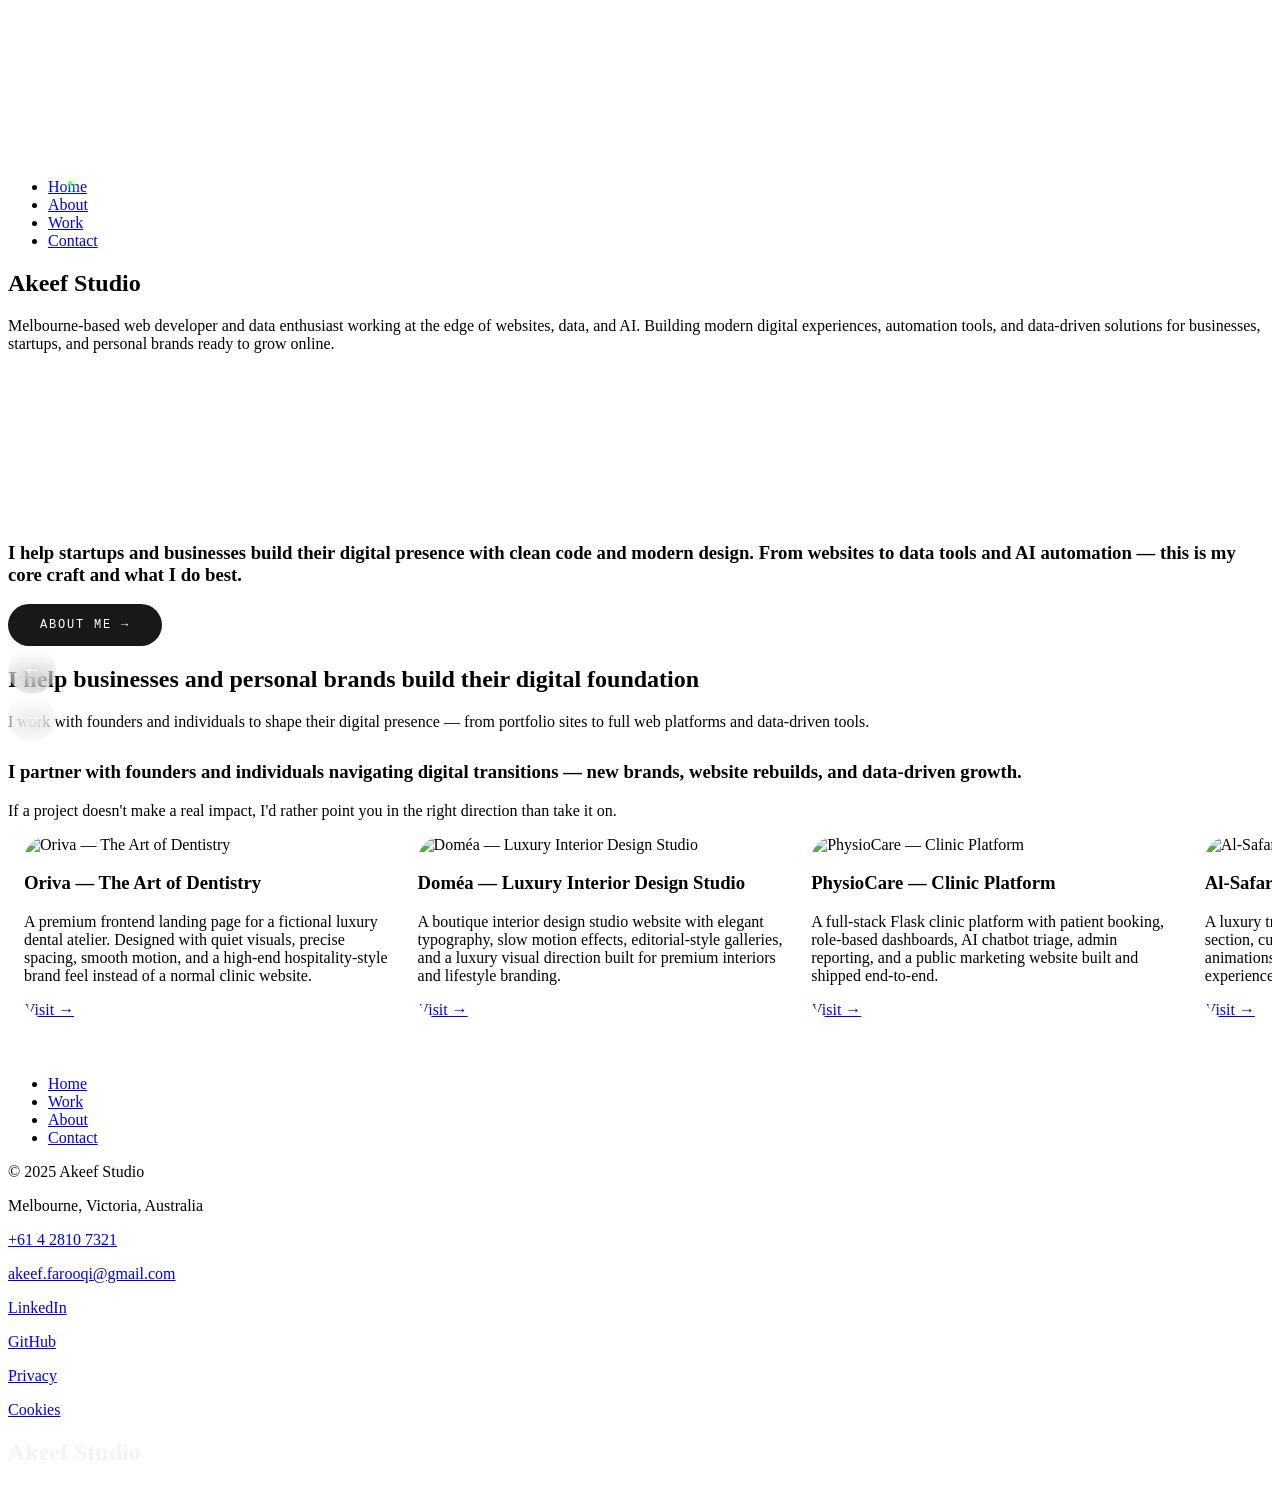
==== index.html @ 4c1328ab "Initial commit — Akeef Studio portfolio website Complete static portfolio site with Home, About, Wor" ====
<!DOCTYPE html>
<html lang="en-US">
<head>
    <meta charset="UTF-8">
    <meta name="viewport" content="width=device-width, initial-scale=1.0">
    <title>Digital Portfolio | Akeef Studio</title>
    <meta name="description" content="Personal portfolio of Mohammed Akeef Farooqi — focused on web development, data analysis, Python, AI, and automation solutions." />
    <link rel="canonical" href="" />
    <meta property="og:locale" content="en_US" />
    <meta property="og:type" content="website" />
    <meta property="og:title" content="Digital Portfolio | Akeef Studio" />
    <meta property="og:description" content="Personal portfolio of Mohammed Akeef Farooqi — focused on web development, data analysis, Python, AI, and automation solutions." />
    <meta property="og:site_name" content="Akeef Studio" />
    <meta name="twitter:card" content="summary_large_image" />
    <link rel="preload" href="https://client.studio/wp-content/themes/client/webfonts/SuisseIntl-Medium.woff2" as="font" type="font/woff2" crossorigin>
    <link href="https://client.studio/wp-content/themes/client/webfonts/font.css" rel="stylesheet">
    <link rel="stylesheet" href="https://client.studio/wp-content/themes/client/css/app.css?ver=20260419181710" type="text/css" media="all" />
    <link rel="stylesheet" href="css/app.css">
</head>
<body class="antialiased min-h-screen bg-white text-zinc-900">
    <div class="page-transition"></div>
    <div class="layout">

        <!-- Grid Background -->
        <div class="grid-bg fixed inset-0 -z-10 w-screen h-[640px] overflow-hidden">
            <svg class="absolute inset-0 -z-10 h-full w-full stroke-zinc-200 [mask-image:radial-gradient(100%_100%_at_top_left,white,transparent)]" aria-hidden="true">
                <defs>
                    <pattern id="grid-pattern" width="200" height="200" x="50%" y="-1" patternUnits="userSpaceOnUse">
                        <path d="M.5 200V.5H200" fill="none" />
                    </pattern>
                </defs>
                <rect width="100%" height="100%" stroke-width="0" fill="url(#grid-pattern)" />
            </svg>
        </div>

        <!-- Fixed Navigation -->
        <div class="fixed-menu z-[999]">
            <nav class="fixed top-10 w-[320px] lg:w-[360px] 2xl:w-[400px] flex items-center justify-center inset-x-0 mx-auto bg-black/70 lg:bg-black/50 backdrop-blur-xl rounded-full lg:px-6 shadow-inner z-50">
                <ul class="tab-menu inline-flex font-mono tracking-widest uppercase z-50 relative">
                    <li class="menu-item current-menu-item text-xs 2xl:text-sm"><a href="index.html">Home</a></li>
                    <li class="menu-item text-xs 2xl:text-sm"><a href="about.html">About</a></li>
                    <li class="menu-item text-xs 2xl:text-sm"><a href="work.html">Work</a></li>
                    <li class="menu-item text-xs 2xl:text-sm"><a href="contact.html">Contact</a></li>
                </ul>
            </nav>
        </div>

        <!-- Hero Section -->
        <div class="hero frontpage mt-20 text-anim">
            <div class="relative max-w-[1480px] px-4 md:px-6 mx-auto flex items-center h-full pt-28 pb-32 lg:py-24 xl:pt-36 xl:pb-40">
                <article class="lead text-center mx-auto">
                    <h1>Akeef Studio</h1>
                    <p class="text-zinc-600 max-w-3xl mx-auto mt-6 leading-relaxed">Melbourne-based web developer and data enthusiast working at the edge of websites, data, and AI. Building modern digital experiences, automation tools, and data-driven solutions for businesses, startups, and personal brands ready to grow online.</p>
                </article>
            </div>
        </div>

        <!-- Video Module -->
        <div class="module-video mt-8 lg:mt-16">
            <div class="thumb-container pb-8 px-4 md:px-6">
                <div class="relative md:rounded-2xl overflow-hidden bg-zinc-100 max-w-[1480px] mx-auto">
                    <video class="w-full h-full object-cover aspect-square lg:aspect-video" preload="none" loading="lazy" loop autoplay playsinline muted>
                        <source src="video/hero.mp4" type="video/mp4">
                        <div class="w-full aspect-video bg-gradient-to-br from-zinc-800 to-zinc-900 flex items-center justify-center">
                            <p class="text-zinc-400 text-lg">Place your hero video at video/hero.mp4</p>
                        </div>
                    </video>
                </div>
            </div>
        </div>

        <!-- Intro Text -->
        <div class="module-text relative text-anim">
            <div class="max-w-[1480px] px-4 md:px-6 mx-auto py-16 lg:py-20">
                <article class="max-w-4xl 2xl:max-w-5xl">
                    <h3 class="text-2xl md:text-3xl lg:text-4xl font-medium leading-snug">I help startups and businesses build their digital presence with clean code and modern design. From websites to data tools and AI automation — this is my core craft and what I do best.</h3>
                </article>
                <div class="w-full mt-8">
                    <a class="btn-primary inline-block" href="about.html">About me &rarr;</a>
                </div>
            </div>
        </div>

        <!-- Work Carousel -->
        <div id="work" class="module-home-carousel relative mx-3">
            <div class="home-carousel-container relative lg:mt-12">

                <!-- Slides Navigation -->
                <div class="frame relative h-[660px] lg:h-[780px] xl:h-[880px] 2xl:h-[1080px]">
                    <nav class="slides-nav absolute bottom-5 lg:bottom-10 right-5 lg:right-10 gap-x-3 xl:gap-x-5 inline-flex z-50">
                        <button class="slides-nav__item slides-nav__item--prev" aria-label="Previous slide">&larr;</button>
                        <button class="slides-nav__item slides-nav__item--next" aria-label="Next slide">&rarr;</button>
                    </nav>
                </div>

                <!-- Slides -->
                <div class="slides h-[660px] lg:h-[780px] xl:h-[880px] 2xl:h-[1080px] relative lg:rounded-2xl overflow-hidden">

                    <!-- Slide 1 -->
                    <div class="slide bg-gray-300 lg:rounded-2xl overflow-hidden relative">
                        <div class="text-white absolute bottom-8 md:bottom-12 left-5 md:left-10 z-20">
                            <article class="max-w-2xl lg:max-w-4xl pr-6">
                                <h2 class="text-3xl md:text-4xl lg:text-5xl font-medium">I help businesses and personal brands build their digital foundation</h2>
                                <p class="mt-4 text-base md:text-lg text-white/80">I work with founders and individuals to shape their digital presence — from portfolio sites to full web platforms and data-driven tools.</p>
                                <div class="h-[50px]"></div>
                            </article>
                        </div>
                        <div class="absolute z-10 inset-0 w-full h-full bg-gradient-to-b from-transparent via-black/30 to-black/60"></div>
                        <div class="slide__img absolute inset-0 lg:rounded-2xl z-5" style="background-image:url('https://images.unsplash.com/photo-1460925895917-afdab827c52f?w=1920&q=80'); background-size:cover; background-position:center;"></div>
                    </div>

                    <!-- Slide 2 -->
                    <div class="slide bg-gray-300 lg:rounded-2xl overflow-hidden relative">
                        <div class="text-white absolute bottom-8 md:bottom-12 left-5 md:left-10 z-20">
                            <article class="max-w-2xl lg:max-w-4xl pr-6">
                                <h2 class="text-3xl md:text-4xl lg:text-5xl font-medium">I create modern, responsive websites built to perform and last</h2>
                                <p class="mt-4 text-base md:text-lg text-white/80">Clean code, fast performance, mobile-first design. Every site is engineered for usability and built to grow with you.</p>
                                <div class="h-[50px]"></div>
                            </article>
                        </div>
                        <div class="absolute z-10 inset-0 w-full h-full bg-gradient-to-b from-transparent via-black/30 to-black/60"></div>
                        <div class="slide__img absolute inset-0 lg:rounded-2xl z-5" style="background-image:url('https://images.unsplash.com/photo-1547658719-da2b51169166?w=1920&q=80'); background-size:cover; background-position:center;"></div>
                    </div>

                    <!-- Slide 3 -->
                    <div class="slide bg-gray-300 lg:rounded-2xl overflow-hidden relative">
                        <div class="text-white absolute bottom-8 md:bottom-12 left-5 md:left-10 z-20">
                            <article class="max-w-2xl lg:max-w-4xl pr-6">
                                <h2 class="text-3xl md:text-4xl lg:text-5xl font-medium">Data, AI, and automation tools that solve real problems</h2>
                                <p class="mt-4 text-base md:text-lg text-white/80">From dashboards to AI-powered apps — I build practical tools that turn data into insights and save you time through automation.</p>
                                <div class="h-[50px]"></div>
                            </article>
                        </div>
                        <div class="absolute z-10 inset-0 w-full h-full bg-gradient-to-b from-transparent via-black/30 to-black/60"></div>
                        <div class="slide__img absolute inset-0 lg:rounded-2xl z-5" style="background-image:url('https://images.unsplash.com/photo-1551288049-bebda4e38f71?w=1920&q=80'); background-size:cover; background-position:center;"></div>
                    </div>

                    <!-- Slide 4 -->
                    <div class="slide bg-gray-300 lg:rounded-2xl overflow-hidden relative">
                        <div class="text-white absolute bottom-8 md:bottom-12 left-5 md:left-10 z-20">
                            <article class="max-w-2xl lg:max-w-4xl pr-6">
                                <h2 class="text-3xl md:text-4xl lg:text-5xl font-medium">Ongoing support to keep your digital presence evolving</h2>
                                <p class="mt-4 text-base md:text-lg text-white/80">Launch is just the beginning. I provide ongoing maintenance, updates, and optimisation so your website and tools keep performing at their best.</p>
                                <div class="h-[50px]"></div>
                            </article>
                        </div>
                        <div class="absolute z-10 inset-0 w-full h-full bg-gradient-to-b from-transparent via-black/30 to-black/60"></div>
                        <div class="slide__img absolute inset-0 lg:rounded-2xl z-5" style="background-image:url('https://images.unsplash.com/photo-1504384308090-c894fdcc538d?w=1920&q=80'); background-size:cover; background-position:center;"></div>
                    </div>
                </div>
            </div>
        </div>

        <!-- Text Module -->
        <div class="module-text relative text-anim">
            <div class="max-w-[1480px] px-4 md:px-6 mx-auto py-16 lg:py-20">
                <article class="max-w-4xl 2xl:max-w-5xl">
                    <h3 class="text-2xl md:text-3xl lg:text-4xl font-medium leading-snug">I partner with founders and individuals navigating digital transitions — new brands, website rebuilds, and data-driven growth.</h3>
                    <p class="text-zinc-500 mt-4 text-lg">If a project doesn't make a real impact, I'd rather point you in the right direction than take it on.</p>
                </article>
            </div>
        </div>

        <!-- Projects Flickity Carousel -->
        <div class="module-projects my-6">
            <div class="full overflow-hidden">
                <div class="relative">
                    <div class="projects-carousel flex gap-4 lg:gap-6 overflow-x-auto snap-x snap-mandatory px-4 pb-10 scrollbar-hide">

                        <!-- Project 1: Oriva -->
                        <div class="project-card flex-none w-[85%] sm:w-[60%] xl:w-[30%] h-[480px] lg:h-[560px] 2xl:max-w-[35rem] bg-neutral-100 rounded-3xl overflow-hidden relative group hover:shadow-lg transition-shadow duration-500 snap-center">
                            <img src="https://images.unsplash.com/photo-1629909613654-28e377c37b09?w=800&q=80" alt="Oriva — The Art of Dentistry" class="w-full h-full object-cover absolute inset-0" />
                            <div class="absolute inset-0 w-full h-full bg-gradient-to-b from-black/30 to-black opacity-60 md:group-hover:opacity-80 transition-opacity duration-1000"></div>
                            <div class="absolute bottom-2 left-0 w-full p-5 text-white z-20">
                                <article>
                                    <h3 class="text-xl lg:text-2xl font-medium">Oriva — The Art of Dentistry</h3>
                                    <p class="text-sm lg:text-base mt-2 leading-tight md:leading-snug text-white/80">A premium frontend landing page for a fictional luxury dental atelier. Designed with quiet visuals, precise spacing, smooth motion, and a high-end hospitality-style brand feel instead of a normal clinic website.</p>
                                    <a class="btn-card mt-4 inline-block border border-white/30 text-white text-[11px] font-mono uppercase tracking-wider px-4 py-1.5 rounded-full hover:bg-white/10 transition-colors" href="#">Visit &rarr;</a>
                                </article>
                            </div>
                        </div>

                        <!-- Project 2: Domea -->
                        <div class="project-card flex-none w-[85%] sm:w-[60%] xl:w-[30%] h-[480px] lg:h-[560px] 2xl:max-w-[35rem] bg-neutral-100 rounded-3xl overflow-hidden relative group hover:shadow-lg transition-shadow duration-500 snap-center">
                            <img src="https://images.unsplash.com/photo-1618221195710-dd6b41faaea6?w=800&q=80" alt="Doméa — Luxury Interior Design Studio" class="w-full h-full object-cover absolute inset-0" />
                            <div class="absolute inset-0 w-full h-full bg-gradient-to-b from-black/30 to-black opacity-60 md:group-hover:opacity-80 transition-opacity duration-1000"></div>
                            <div class="absolute bottom-2 left-0 w-full p-5 text-white z-20">
                                <article>
                                    <h3 class="text-xl lg:text-2xl font-medium">Dom&eacute;a — Luxury Interior Design Studio</h3>
                                    <p class="text-sm lg:text-base mt-2 leading-tight md:leading-snug text-white/80">A boutique interior design studio website with elegant typography, slow motion effects, editorial-style galleries, and a luxury visual direction built for premium interiors and lifestyle branding.</p>
                                    <a class="btn-card mt-4 inline-block border border-white/30 text-white text-[11px] font-mono uppercase tracking-wider px-4 py-1.5 rounded-full hover:bg-white/10 transition-colors" href="#">Visit &rarr;</a>
                                </article>
                            </div>
                        </div>

                        <!-- Project 3: PhysioCare -->
                        <div class="project-card flex-none w-[85%] sm:w-[60%] xl:w-[30%] h-[480px] lg:h-[560px] 2xl:max-w-[35rem] bg-neutral-100 rounded-3xl overflow-hidden relative group hover:shadow-lg transition-shadow duration-500 snap-center">
                            <img src="https://images.unsplash.com/photo-1576091160399-112ba8d25d1d?w=800&q=80" alt="PhysioCare — Clinic Platform" class="w-full h-full object-cover absolute inset-0" />
                            <div class="absolute inset-0 w-full h-full bg-gradient-to-b from-black/30 to-black opacity-60 md:group-hover:opacity-80 transition-opacity duration-1000"></div>
                            <div class="absolute bottom-2 left-0 w-full p-5 text-white z-20">
                                <article>
                                    <h3 class="text-xl lg:text-2xl font-medium">PhysioCare — Clinic Platform</h3>
                                    <p class="text-sm lg:text-base mt-2 leading-tight md:leading-snug text-white/80">A full-stack Flask clinic platform with patient booking, role-based dashboards, AI chatbot triage, admin reporting, and a public marketing website built and shipped end-to-end.</p>
                                    <a class="btn-card mt-4 inline-block border border-white/30 text-white text-[11px] font-mono uppercase tracking-wider px-4 py-1.5 rounded-full hover:bg-white/10 transition-colors" href="#">Visit &rarr;</a>
                                </article>
                            </div>
                        </div>

                        <!-- Project 4: Al-Safar Travels -->
                        <div class="project-card flex-none w-[85%] sm:w-[60%] xl:w-[30%] h-[480px] lg:h-[560px] 2xl:max-w-[35rem] bg-neutral-100 rounded-3xl overflow-hidden relative group hover:shadow-lg transition-shadow duration-500 snap-center">
                            <img src="https://images.unsplash.com/photo-1469854523086-cc02fe5d8800?w=800&q=80" alt="Al-Safar Travels" class="w-full h-full object-cover absolute inset-0" />
                            <div class="absolute inset-0 w-full h-full bg-gradient-to-b from-black/30 to-black opacity-60 md:group-hover:opacity-80 transition-opacity duration-1000"></div>
                            <div class="absolute bottom-2 left-0 w-full p-5 text-white z-20">
                                <article>
                                    <h3 class="text-xl lg:text-2xl font-medium">Al-Safar Travels</h3>
                                    <p class="text-sm lg:text-base mt-2 leading-tight md:leading-snug text-white/80">A luxury travel landing page with a cinematic hero section, curated itinerary sections, smooth GSAP animations, and a calm booking flow for premium travel experiences.</p>
                                    <a class="btn-card mt-4 inline-block border border-white/30 text-white text-[11px] font-mono uppercase tracking-wider px-4 py-1.5 rounded-full hover:bg-white/10 transition-colors" href="#">Visit &rarr;</a>
                                </article>
                            </div>
                        </div>

                        <!-- Project 5: MSquare Affinity -->
                        <div class="project-card flex-none w-[85%] sm:w-[60%] xl:w-[30%] h-[480px] lg:h-[560px] 2xl:max-w-[35rem] bg-neutral-100 rounded-3xl overflow-hidden relative group hover:shadow-lg transition-shadow duration-500 snap-center">
                            <img src="https://images.unsplash.com/photo-1551288049-bebda4e38f71?w=800&q=80" alt="MSquare Affinity — Data & AI Company Website" class="w-full h-full object-cover absolute inset-0" />
                            <div class="absolute inset-0 w-full h-full bg-gradient-to-b from-black/30 to-black opacity-60 md:group-hover:opacity-80 transition-opacity duration-1000"></div>
                            <div class="absolute bottom-2 left-0 w-full p-5 text-white z-20">
                                <article>
                                    <h3 class="text-xl lg:text-2xl font-medium">MSquare Affinity — Data &amp; AI</h3>
                                    <p class="text-sm lg:text-base mt-2 leading-tight md:leading-snug text-white/80">A professional startup company website for MSquare Affinity, built to present data, AI, automation, and digital solutions with a modern business-focused design.</p>
                                    <a class="btn-card mt-4 inline-block border border-white/30 text-white text-[11px] font-mono uppercase tracking-wider px-4 py-1.5 rounded-full hover:bg-white/10 transition-colors" href="https://msqaureaffinity.com.au" target="_blank">Visit Website &rarr;</a>
                                </article>
                            </div>
                        </div>

                        <!-- Project 6: BNB Arbitrage Tracker -->
                        <div class="project-card flex-none w-[85%] sm:w-[60%] xl:w-[30%] h-[480px] lg:h-[560px] 2xl:max-w-[35rem] bg-neutral-100 rounded-3xl overflow-hidden relative group hover:shadow-lg transition-shadow duration-500 snap-center">
                            <img src="https://images.unsplash.com/photo-1639762681485-074b7f938ba0?w=800&q=80" alt="BNB Arbitrage Tracker" class="w-full h-full object-cover absolute inset-0" />
                            <div class="absolute inset-0 w-full h-full bg-gradient-to-b from-black/30 to-black opacity-60 md:group-hover:opacity-80 transition-opacity duration-1000"></div>
                            <div class="absolute bottom-2 left-0 w-full p-5 text-white z-20">
                                <article>
                                    <h3 class="text-xl lg:text-2xl font-medium">BNB Arbitrage Tracker</h3>
                                    <p class="text-sm lg:text-base mt-2 leading-tight md:leading-snug text-white/80">A live crypto price tracking web app built with Python and Flask to compare BNB prices, calculate fees, and identify possible arbitrage opportunities.</p>
                                    <a class="btn-card mt-4 inline-block border border-white/30 text-white text-[11px] font-mono uppercase tracking-wider px-4 py-1.5 rounded-full hover:bg-white/10 transition-colors" href="#">Visit &rarr;</a>
                                </article>
                            </div>
                        </div>

                        <!-- Project 7: Expense Tracker -->
                        <div class="project-card flex-none w-[85%] sm:w-[60%] xl:w-[30%] h-[480px] lg:h-[560px] 2xl:max-w-[35rem] bg-neutral-100 rounded-3xl overflow-hidden relative group hover:shadow-lg transition-shadow duration-500 snap-center">
                            <img src="https://images.unsplash.com/photo-1554224155-6726b3ff858f?w=800&q=80" alt="Expense Tracker Web App" class="w-full h-full object-cover absolute inset-0" />
                            <div class="absolute inset-0 w-full h-full bg-gradient-to-b from-black/30 to-black opacity-60 md:group-hover:opacity-80 transition-opacity duration-1000"></div>
                            <div class="absolute bottom-2 left-0 w-full p-5 text-white z-20">
                                <article>
                                    <h3 class="text-xl lg:text-2xl font-medium">Expense Tracker Web App</h3>
                                    <p class="text-sm lg:text-base mt-2 leading-tight md:leading-snug text-white/80">A full-stack expense management app with user login, country-based currency selection, monthly and yearly totals, and PDF statement generation.</p>
                                    <a class="btn-card mt-4 inline-block border border-white/30 text-white text-[11px] font-mono uppercase tracking-wider px-4 py-1.5 rounded-full hover:bg-white/10 transition-colors" href="#">Visit &rarr;</a>
                                </article>
                            </div>
                        </div>

                        <!-- Project 8: Stock Portfolio Tracker -->
                        <div class="project-card flex-none w-[85%] sm:w-[60%] xl:w-[30%] h-[480px] lg:h-[560px] 2xl:max-w-[35rem] bg-neutral-100 rounded-3xl overflow-hidden relative group hover:shadow-lg transition-shadow duration-500 snap-center">
                            <img src="https://images.unsplash.com/photo-1611974789855-9c2a0a7236a3?w=800&q=80" alt="Stock Portfolio Tracker" class="w-full h-full object-cover absolute inset-0" />
                            <div class="absolute inset-0 w-full h-full bg-gradient-to-b from-black/30 to-black opacity-60 md:group-hover:opacity-80 transition-opacity duration-1000"></div>
                            <div class="absolute bottom-2 left-0 w-full p-5 text-white z-20">
                                <article>
                                    <h3 class="text-xl lg:text-2xl font-medium">Stock Portfolio Tracker</h3>
                                    <p class="text-sm lg:text-base mt-2 leading-tight md:leading-snug text-white/80">A Python-based portfolio tracking tool that helps users add stocks, check live prices, view holdings, and understand portfolio performance with charts.</p>
                                    <a class="btn-card mt-4 inline-block border border-white/30 text-white text-[11px] font-mono uppercase tracking-wider px-4 py-1.5 rounded-full hover:bg-white/10 transition-colors" href="#">Visit &rarr;</a>
                                </article>
                            </div>
                        </div>

                    </div>
                </div>
            </div>
        </div>

        <!-- Footer -->
        <footer id="contact" class="footer relative pt-12 overflow-hidden" aria-labelledby="footer">
            <div class="max-w-[1480px] px-4 md:px-6 mx-auto">
                <div class="mt-24 font-medium">
                    <ul class="flex flex-wrap justify-center gap-x-8 gap-y-3 text-base list-none">
                        <li><a href="index.html" class="hover:text-zinc-500 transition-colors">Home</a></li>
                        <li><a href="#work" class="hover:text-zinc-500 transition-colors">Work</a></li>
                        <li><a href="about.html" class="hover:text-zinc-500 transition-colors">About</a></li>
                        <li><a href="mailto:akeef.farooqi@gmail.com" class="hover:text-zinc-500 transition-colors">Contact</a></li>
                    </ul>
                </div>
                <div class="pt-4 pb-8 md:pb-20 mt-4">
                    <div class="flex flex-wrap justify-center gap-x-6 gap-y-2 font-medium text-zinc-400 text-sm">
                        <p>&copy; 2025 Akeef Studio</p>
                        <p>Melbourne, Victoria, Australia</p>
                        <p><a href="tel:+61428107321" class="hover:text-zinc-600 transition-colors">+61 4 2810 7321</a></p>
                        <p><a href="mailto:akeef.farooqi@gmail.com" class="hover:text-zinc-600 transition-colors">akeef.farooqi@gmail.com</a></p>
                        <p><a href="https://www.linkedin.com/in/akeeffarooqi7/" target="_blank" class="hover:text-zinc-600 transition-colors">LinkedIn</a></p>
                        <p><a href="https://github.com/Akeeffarooqi7" target="_blank" class="hover:text-zinc-600 transition-colors">GitHub</a></p>
                        <p><a href="privacy.html" class="hover:text-zinc-600 transition-colors">Privacy</a></p>
                        <p><a href="cookies.html" class="hover:text-zinc-600 transition-colors">Cookies</a></p>
                    </div>
                </div>
                <div class="flex justify-center -mb-4 md:-mb-10 overflow-hidden pt-6">
                    <h2 class="text-[12vw] md:text-[10vw] font-medium text-zinc-100 whitespace-nowrap select-none leading-none">Akeef Studio</h2>
                </div>
            </div>
        </footer>

    </div>

    <script src="js/app.js"></script>
</body>
</html>
---- css/app.css ----
/* =============================================
   Akeef Studio — Custom overrides
   Base typography & layout comes from the
   original theme app.css loaded before this file.
   ============================================= */

/* Smooth scrolling */
html {
    scroll-behavior: smooth !important;
}

/* ---- Carousel Slides ---- */
.module-home-carousel {
    position: relative;
    overflow: hidden;
}

.home-carousel-container {
    position: relative;
}

.frame {
    position: relative;
    z-index: 2;
    pointer-events: none;
}

.frame .slides-nav {
    pointer-events: auto;
}

.slides {
    position: absolute !important;
    top: 0;
    left: 0;
    width: 100%;
    z-index: 1;
}

.slide {
    position: absolute !important;
    top: 0;
    left: 0;
    width: 100%;
    height: 100%;
    opacity: 0;
    transition: opacity 0.8s ease-in-out;
}

.slide.active,
.slide:first-child {
    opacity: 1;
}

.slide__img {
    background-size: cover;
    background-position: center;
}

.slides-nav__item {
    width: 48px;
    height: 48px;
    border-radius: 50%;
    background: rgba(255, 255, 255, 0.15);
    backdrop-filter: blur(12px);
    border: 1px solid rgba(255, 255, 255, 0.2);
    color: #fff;
    font-size: 18px;
    cursor: pointer;
    display: flex;
    align-items: center;
    justify-content: center;
    transition: all 0.3s ease;
}

.slides-nav__item:hover {
    background: rgba(255, 255, 255, 0.3);
}

@media (max-width: 768px) {
    .slides-nav__item {
        width: 40px;
        height: 40px;
        font-size: 16px;
    }
}

/* ---- Projects Carousel ---- */
.module-projects {
    position: relative;
    overflow: hidden;
}

.module-projects .full {
    overflow: hidden;
}

.projects-carousel {
    display: flex !important;
    flex-wrap: nowrap !important;
    gap: 1rem;
    overflow-x: auto !important;
    scroll-snap-type: x mandatory;
    padding: 0 1rem 2.5rem;
    -ms-overflow-style: none;
    scrollbar-width: none;
}

@media (min-width: 1024px) {
    .projects-carousel {
        gap: 1.5rem;
    }
}

.projects-carousel::-webkit-scrollbar {
    display: none;
}

.project-card {
    flex: 0 0 auto !important;
    width: 85% !important;
    position: relative;
    overflow: hidden;
    border-radius: 1.5rem;
}

@media (min-width: 640px) {
    .project-card {
        width: 60% !important;
    }
}

@media (min-width: 1280px) {
    .project-card {
        width: 30% !important;
    }
}

.scrollbar-hide {
    -ms-overflow-style: none;
    scrollbar-width: none;
}

.scrollbar-hide::-webkit-scrollbar {
    display: none;
}

/* Contact form styling */
.contact-form input,
.contact-form textarea,
.contact-form select {
    width: 100%;
    border-bottom: 2px solid #e4e4e7;
    background: transparent;
    padding: 0.75rem 0;
    font-size: 1.125rem;
    transition: border-color 0.3s ease;
    outline: none;
    border-top: none;
    border-left: none;
    border-right: none;
    border-radius: 0;
    font-family: inherit;
    color: #18181b;
}

.contact-form input:focus,
.contact-form textarea:focus,
.contact-form select:focus {
    border-bottom-color: #18181b;
}

.contact-form input::placeholder,
.contact-form textarea::placeholder {
    color: #d4d4d8;
}

.contact-form label {
    display: block;
    font-size: 0.75rem;
    font-family: 'JetBrains Mono', ui-monospace, monospace;
    text-transform: uppercase;
    letter-spacing: 0.15em;
    color: #71717a;
    margin-bottom: 0.75rem;
}

.contact-form select {
    appearance: none;
    cursor: pointer;
}

.contact-form .space-y-8 > * + * {
    margin-top: 2rem;
}

.contact-details h3 {
    font-size: 0.75rem !important;
    font-family: 'JetBrains Mono', ui-monospace, monospace;
    text-transform: uppercase;
    letter-spacing: 0.15em;
    color: #71717a;
}


/* Primary button */
.btn-primary {
    display: inline-block;
    background: #18181b;
    color: #fff !important;
    padding: 0.875rem 2rem;
    border-radius: 9999px;
    font-family: 'JetBrains Mono', ui-monospace, monospace;
    font-size: 0.75rem;
    font-weight: 500;
    text-transform: uppercase;
    letter-spacing: 0.15em;
    text-decoration: none;
    transition: background 0.3s ease;
}

.btn-primary:hover {
    background: #3f3f46;
}

/* Visit button (work page) */
.btn-visit {
    display: inline-block;
    background: #18181b;
    color: #fff !important;
    padding: 0.6rem 1.5rem;
    border-radius: 9999px;
    font-family: 'JetBrains Mono', ui-monospace, monospace;
    font-size: 0.7rem;
    font-weight: 500;
    text-transform: uppercase;
    letter-spacing: 0.12em;
    text-decoration: none;
    transition: background 0.3s ease;
}

.btn-visit:hover {
    background: #3f3f46;
}

/* Active nav indicator — green dot (matches client.studio) */
.fixed-menu ul li {
    position: relative !important;
    overflow: visible !important;
}

.fixed-menu ul li a {
    position: relative !important;
}

.fixed-menu ul li.current-menu-item a::before {
    content: '' !important;
    position: absolute !important;
    bottom: 0.625rem !important;
    left: 50% !important;
    width: 4px !important;
    height: 4px !important;
    background-color: rgb(117, 251, 81) !important;
    border-radius: 9999px !important;
    opacity: 1 !important;
    z-index: 999 !important;
}

.fixed-menu ul li.current-menu-item a::after {
    content: '' !important;
    position: absolute !important;
    bottom: 0.375rem !important;
    left: 50% !important;
    width: 7px !important;
    height: 7px !important;
    background-color: rgb(117, 251, 81) !important;
    border-radius: 9999px !important;
    filter: blur(4px) !important;
    opacity: 1 !important;
    z-index: 998 !important;
}

/* Page transition overlay */
.page-transition {
    position: fixed;
    top: 0;
    left: 0;
    width: 100%;
    height: 100%;
    background: #000;
    z-index: 99999;
    transform: translateY(-100%);
    transition: transform 0.9s cubic-bezier(0.65, 0, 0.35, 1);
    pointer-events: none;
}

.page-transition.active {
    transform: translateY(0);
}

/* Footer large text for standalone pages */
footer .text-zinc-100 {
    color: #f4f4f5;
}
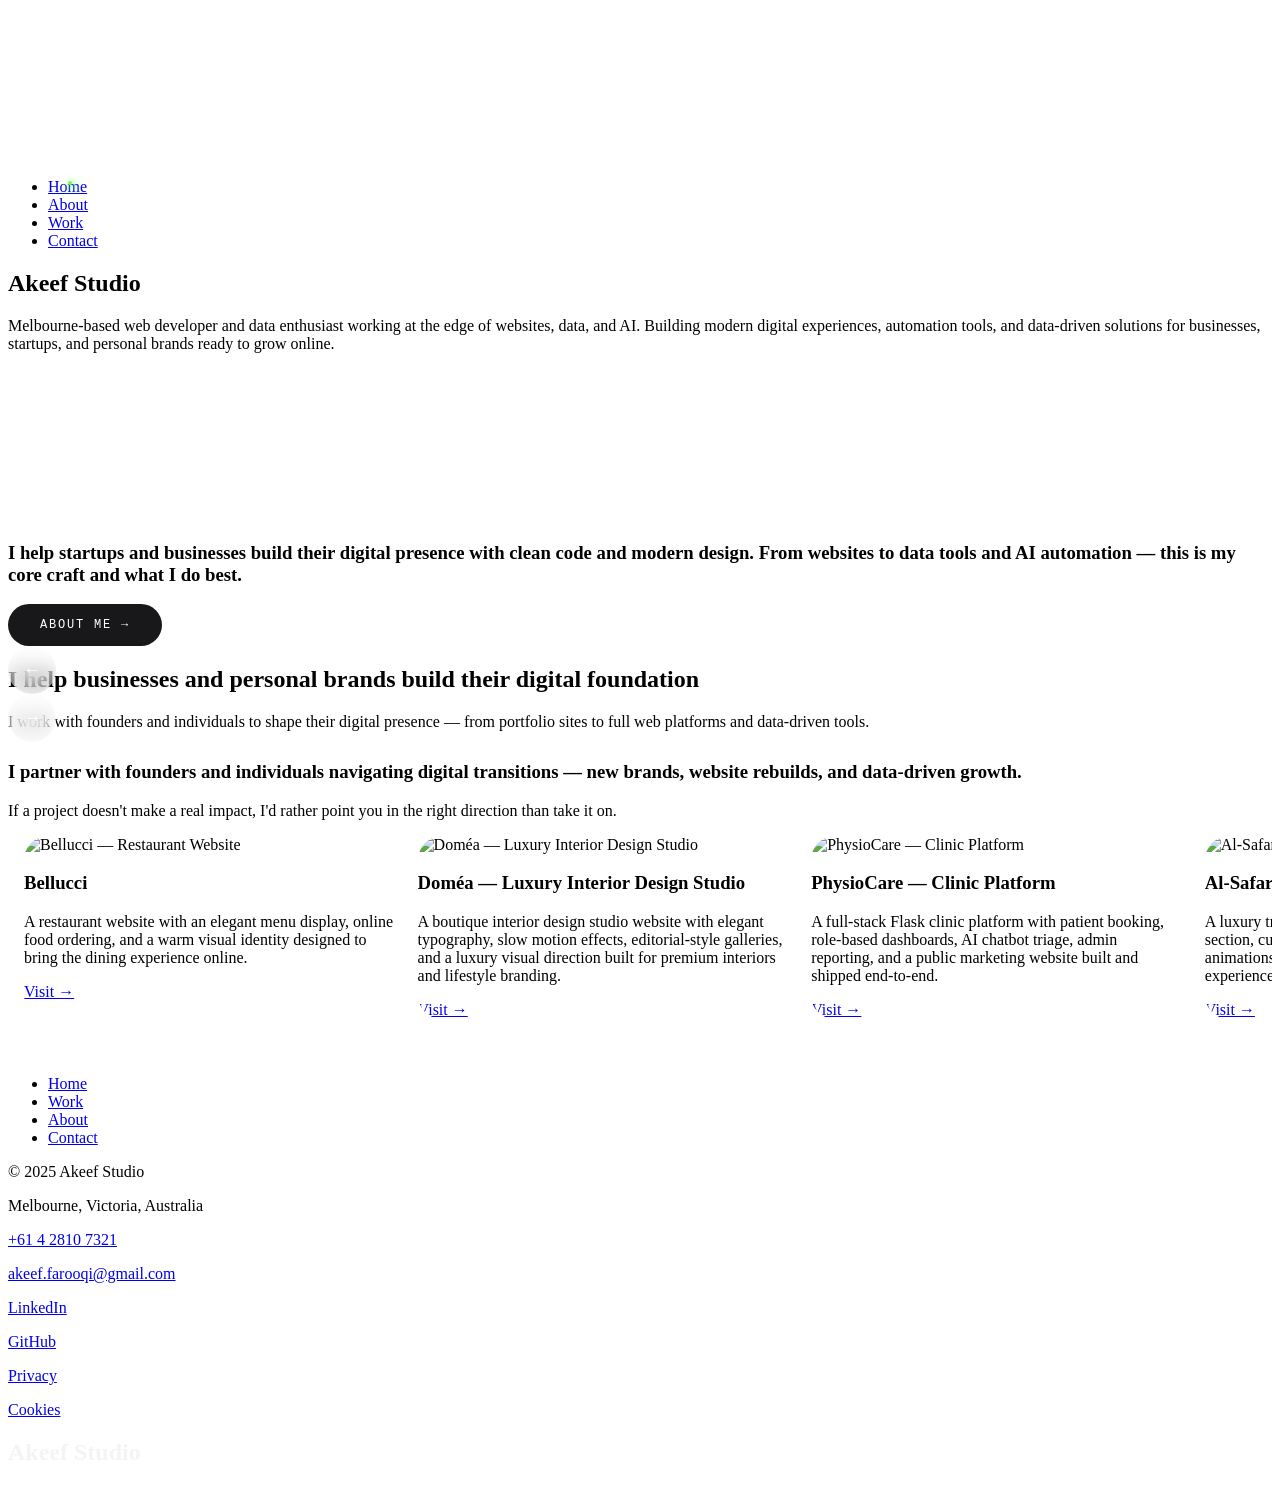
==== commit 037c256f: "Fix Git icon and swap Bellucci/Oriva card positions Co-Authored-By: Claude Opus 4.6 (1M context) <no" ====
--- a/index.html
+++ b/index.html
@@ -49,7 +49,7 @@
         <div class="hero frontpage mt-20 text-anim">
             <div class="relative max-w-[1480px] px-4 md:px-6 mx-auto flex items-center h-full pt-28 pb-32 lg:py-24 xl:pt-36 xl:pb-40">
                 <article class="lead text-center mx-auto">
-                    <h1>Akeef Studio</h1>
+                    <h1>Akeef<br class="mobile-break"> Studio</h1>
                     <p class="text-zinc-600 max-w-3xl mx-auto mt-6 leading-relaxed">Melbourne-based web developer and data enthusiast working at the edge of websites, data, and AI. Building modern digital experiences, automation tools, and data-driven solutions for businesses, startups, and personal brands ready to grow online.</p>
                 </article>
             </div>
@@ -167,67 +167,93 @@
                 <div class="relative">
                     <div class="projects-carousel flex gap-4 lg:gap-6 overflow-x-auto snap-x snap-mandatory px-4 pb-10 scrollbar-hide">
 
-                        <!-- Project 1: Oriva -->
-                        <div class="project-card flex-none w-[85%] sm:w-[60%] xl:w-[30%] h-[480px] lg:h-[560px] 2xl:max-w-[35rem] bg-neutral-100 rounded-3xl overflow-hidden relative group hover:shadow-lg transition-shadow duration-500 snap-center">
-                            <img src="https://images.unsplash.com/photo-1629909613654-28e377c37b09?w=800&q=80" alt="Oriva — The Art of Dentistry" class="w-full h-full object-cover absolute inset-0" />
+                        <!-- Project 1: Bellucci -->
+                        <div class="project-card flex-none w-[85%] sm:w-[60%] xl:w-[30%] h-[480px] lg:h-[560px] 2xl:max-w-[35rem] bg-neutral-100 rounded-3xl overflow-hidden relative group hover:shadow-lg transition-shadow duration-500 snap-center">
+                            <img src="https://images.unsplash.com/photo-1517248135467-4c7edcad34c4?w=800&q=80" alt="Bellucci — Restaurant Website" class="w-full h-full object-cover absolute inset-0" />
+                            <div class="absolute inset-0 w-full h-full bg-gradient-to-b from-black/30 to-black opacity-60 md:group-hover:opacity-80 transition-opacity duration-1000"></div>
+                            <div class="absolute bottom-2 left-0 w-full p-5 text-white z-20">
+                                <article>
+                                    <h3 class="text-xl lg:text-2xl font-medium">Bellucci</h3>
+                                    <p class="text-sm lg:text-base mt-2 leading-tight md:leading-snug text-white/80">A restaurant website with an elegant menu display, online food ordering, and a warm visual identity designed to bring the dining experience online.</p>
+                                    <a class="btn-card mt-4 inline-block border border-white/30 text-white text-[11px] font-mono uppercase tracking-wider px-4 py-1.5 rounded-full hover:bg-white/10 transition-colors" href="https://bellucci.vercel.app/" target="_blank">Visit &rarr;</a>
+                                </article>
+                            </div>
+                        </div>
+
+                        <!-- Project 2: Domea -->
+                        <div class="project-card flex-none w-[85%] sm:w-[60%] xl:w-[30%] h-[480px] lg:h-[560px] 2xl:max-w-[35rem] bg-neutral-100 rounded-3xl overflow-hidden relative group hover:shadow-lg transition-shadow duration-500 snap-center">
+                            <img src="https://images.unsplash.com/photo-1600210492486-724fe5c67fb0?w=800&q=80" alt="Doméa — Luxury Interior Design Studio" class="w-full h-full object-cover absolute inset-0" />
+                            <div class="absolute inset-0 w-full h-full bg-gradient-to-b from-black/30 to-black opacity-60 md:group-hover:opacity-80 transition-opacity duration-1000"></div>
+                            <div class="absolute bottom-2 left-0 w-full p-5 text-white z-20">
+                                <article>
+                                    <h3 class="text-xl lg:text-2xl font-medium">Dom&eacute;a — Luxury Interior Design Studio</h3>
+                                    <p class="text-sm lg:text-base mt-2 leading-tight md:leading-snug text-white/80">A boutique interior design studio website with elegant typography, slow motion effects, editorial-style galleries, and a luxury visual direction built for premium interiors and lifestyle branding.</p>
+                                    <a class="btn-card mt-4 inline-block border border-white/30 text-white text-[11px] font-mono uppercase tracking-wider px-4 py-1.5 rounded-full hover:bg-white/10 transition-colors" href="https://domea-interiors.vercel.app/" target="_blank">Visit &rarr;</a>
+                                </article>
+                            </div>
+                        </div>
+
+                        <!-- Project 3: PhysioCare -->
+                        <div class="project-card flex-none w-[85%] sm:w-[60%] xl:w-[30%] h-[480px] lg:h-[560px] 2xl:max-w-[35rem] bg-neutral-100 rounded-3xl overflow-hidden relative group hover:shadow-lg transition-shadow duration-500 snap-center">
+                            <img src="https://images.unsplash.com/photo-1588776814546-1ffcf47267a5?w=800&q=80" alt="PhysioCare — Clinic Platform" class="w-full h-full object-cover absolute inset-0" />
+                            <div class="absolute inset-0 w-full h-full bg-gradient-to-b from-black/30 to-black opacity-60 md:group-hover:opacity-80 transition-opacity duration-1000"></div>
+                            <div class="absolute bottom-2 left-0 w-full p-5 text-white z-20">
+                                <article>
+                                    <h3 class="text-xl lg:text-2xl font-medium">PhysioCare — Clinic Platform</h3>
+                                    <p class="text-sm lg:text-base mt-2 leading-tight md:leading-snug text-white/80">A full-stack Flask clinic platform with patient booking, role-based dashboards, AI chatbot triage, admin reporting, and a public marketing website built and shipped end-to-end.</p>
+                                    <a class="btn-card mt-4 inline-block border border-white/30 text-white text-[11px] font-mono uppercase tracking-wider px-4 py-1.5 rounded-full hover:bg-white/10 transition-colors" href="https://physio-care-ten.vercel.app" target="_blank">Visit &rarr;</a>
+                                </article>
+                            </div>
+                        </div>
+
+                        <!-- Project 4: Al-Safar Travels -->
+                        <div class="project-card flex-none w-[85%] sm:w-[60%] xl:w-[30%] h-[480px] lg:h-[560px] 2xl:max-w-[35rem] bg-neutral-100 rounded-3xl overflow-hidden relative group hover:shadow-lg transition-shadow duration-500 snap-center">
+                            <img src="https://images.unsplash.com/photo-1476514525535-07fb3b4ae5f1?w=800&q=80" alt="Al-Safar Travels" class="w-full h-full object-cover absolute inset-0" />
+                            <div class="absolute inset-0 w-full h-full bg-gradient-to-b from-black/30 to-black opacity-60 md:group-hover:opacity-80 transition-opacity duration-1000"></div>
+                            <div class="absolute bottom-2 left-0 w-full p-5 text-white z-20">
+                                <article>
+                                    <h3 class="text-xl lg:text-2xl font-medium">Al-Safar Travels</h3>
+                                    <p class="text-sm lg:text-base mt-2 leading-tight md:leading-snug text-white/80">A luxury travel landing page with a cinematic hero section, curated itinerary sections, smooth GSAP animations, and a calm booking flow for premium travel experiences.</p>
+                                    <a class="btn-card mt-4 inline-block border border-white/30 text-white text-[11px] font-mono uppercase tracking-wider px-4 py-1.5 rounded-full hover:bg-white/10 transition-colors" href="https://al-safar-travels.vercel.app" target="_blank">Visit &rarr;</a>
+                                </article>
+                            </div>
+                        </div>
+
+                        <!-- Project 5: MSquare Affinity -->
+                        <div class="project-card flex-none w-[85%] sm:w-[60%] xl:w-[30%] h-[480px] lg:h-[560px] 2xl:max-w-[35rem] bg-neutral-100 rounded-3xl overflow-hidden relative group hover:shadow-lg transition-shadow duration-500 snap-center">
+                            <img src="https://images.unsplash.com/photo-1551288049-bebda4e38f71?w=800&q=80" alt="MSquare Affinity — Data & AI Company Website" class="w-full h-full object-cover absolute inset-0" />
+                            <div class="absolute inset-0 w-full h-full bg-gradient-to-b from-black/30 to-black opacity-60 md:group-hover:opacity-80 transition-opacity duration-1000"></div>
+                            <div class="absolute bottom-2 left-0 w-full p-5 text-white z-20">
+                                <article>
+                                    <h3 class="text-xl lg:text-2xl font-medium">MSquare Affinity — Data &amp; AI</h3>
+                                    <p class="text-sm lg:text-base mt-2 leading-tight md:leading-snug text-white/80">A professional startup company website for MSquare Affinity, built to present data, AI, automation, and digital solutions with a modern business-focused design.</p>
+                                    <a class="btn-card mt-4 inline-block border border-white/30 text-white text-[11px] font-mono uppercase tracking-wider px-4 py-1.5 rounded-full hover:bg-white/10 transition-colors" href="https://msquareaffinity.com.au" target="_blank">Visit Website &rarr;</a>
+                                </article>
+                            </div>
+                        </div>
+
+                        <!-- Project 6: Akeef Studio -->
+                        <div class="project-card flex-none w-[85%] sm:w-[60%] xl:w-[30%] h-[480px] lg:h-[560px] 2xl:max-w-[35rem] bg-neutral-100 rounded-3xl overflow-hidden relative group hover:shadow-lg transition-shadow duration-500 snap-center">
+                            <img src="https://images.unsplash.com/photo-1499951360447-b19be8fe80f5?w=800&q=80" alt="Akeef Studio — Portfolio Website" class="w-full h-full object-cover absolute inset-0" />
+                            <div class="absolute inset-0 w-full h-full bg-gradient-to-b from-black/30 to-black opacity-60 md:group-hover:opacity-80 transition-opacity duration-1000"></div>
+                            <div class="absolute bottom-2 left-0 w-full p-5 text-white z-20">
+                                <article>
+                                    <h3 class="text-xl lg:text-2xl font-medium">Akeef Studio</h3>
+                                    <p class="text-sm lg:text-base mt-2 leading-tight md:leading-snug text-white/80">A personal business portfolio website showcasing web development, data tools, and digital design work with smooth animations and a modern minimal aesthetic.</p>
+                                    <a class="btn-card mt-4 inline-block border border-white/30 text-white text-[11px] font-mono uppercase tracking-wider px-4 py-1.5 rounded-full hover:bg-white/10 transition-colors" href="https://akeef-studio.vercel.app/" target="_blank">Visit &rarr;</a>
+                                </article>
+                            </div>
+                        </div>
+
+                        <!-- Project 7: Oriva -->
+                        <div class="project-card flex-none w-[85%] sm:w-[60%] xl:w-[30%] h-[480px] lg:h-[560px] 2xl:max-w-[35rem] bg-neutral-100 rounded-3xl overflow-hidden relative group hover:shadow-lg transition-shadow duration-500 snap-center">
+                            <img src="https://images.unsplash.com/photo-1606811971618-4486d14f3f99?w=800&q=80" alt="Oriva — The Art of Dentistry" class="w-full h-full object-cover absolute inset-0" />
                             <div class="absolute inset-0 w-full h-full bg-gradient-to-b from-black/30 to-black opacity-60 md:group-hover:opacity-80 transition-opacity duration-1000"></div>
                             <div class="absolute bottom-2 left-0 w-full p-5 text-white z-20">
                                 <article>
                                     <h3 class="text-xl lg:text-2xl font-medium">Oriva — The Art of Dentistry</h3>
                                     <p class="text-sm lg:text-base mt-2 leading-tight md:leading-snug text-white/80">A premium frontend landing page for a fictional luxury dental atelier. Designed with quiet visuals, precise spacing, smooth motion, and a high-end hospitality-style brand feel instead of a normal clinic website.</p>
-                                    <a class="btn-card mt-4 inline-block border border-white/30 text-white text-[11px] font-mono uppercase tracking-wider px-4 py-1.5 rounded-full hover:bg-white/10 transition-colors" href="#">Visit &rarr;</a>
-                                </article>
-                            </div>
-                        </div>
-
-                        <!-- Project 2: Domea -->
-                        <div class="project-card flex-none w-[85%] sm:w-[60%] xl:w-[30%] h-[480px] lg:h-[560px] 2xl:max-w-[35rem] bg-neutral-100 rounded-3xl overflow-hidden relative group hover:shadow-lg transition-shadow duration-500 snap-center">
-                            <img src="https://images.unsplash.com/photo-1618221195710-dd6b41faaea6?w=800&q=80" alt="Doméa — Luxury Interior Design Studio" class="w-full h-full object-cover absolute inset-0" />
-                            <div class="absolute inset-0 w-full h-full bg-gradient-to-b from-black/30 to-black opacity-60 md:group-hover:opacity-80 transition-opacity duration-1000"></div>
-                            <div class="absolute bottom-2 left-0 w-full p-5 text-white z-20">
-                                <article>
-                                    <h3 class="text-xl lg:text-2xl font-medium">Dom&eacute;a — Luxury Interior Design Studio</h3>
-                                    <p class="text-sm lg:text-base mt-2 leading-tight md:leading-snug text-white/80">A boutique interior design studio website with elegant typography, slow motion effects, editorial-style galleries, and a luxury visual direction built for premium interiors and lifestyle branding.</p>
-                                    <a class="btn-card mt-4 inline-block border border-white/30 text-white text-[11px] font-mono uppercase tracking-wider px-4 py-1.5 rounded-full hover:bg-white/10 transition-colors" href="#">Visit &rarr;</a>
-                                </article>
-                            </div>
-                        </div>
-
-                        <!-- Project 3: PhysioCare -->
-                        <div class="project-card flex-none w-[85%] sm:w-[60%] xl:w-[30%] h-[480px] lg:h-[560px] 2xl:max-w-[35rem] bg-neutral-100 rounded-3xl overflow-hidden relative group hover:shadow-lg transition-shadow duration-500 snap-center">
-                            <img src="https://images.unsplash.com/photo-1576091160399-112ba8d25d1d?w=800&q=80" alt="PhysioCare — Clinic Platform" class="w-full h-full object-cover absolute inset-0" />
-                            <div class="absolute inset-0 w-full h-full bg-gradient-to-b from-black/30 to-black opacity-60 md:group-hover:opacity-80 transition-opacity duration-1000"></div>
-                            <div class="absolute bottom-2 left-0 w-full p-5 text-white z-20">
-                                <article>
-                                    <h3 class="text-xl lg:text-2xl font-medium">PhysioCare — Clinic Platform</h3>
-                                    <p class="text-sm lg:text-base mt-2 leading-tight md:leading-snug text-white/80">A full-stack Flask clinic platform with patient booking, role-based dashboards, AI chatbot triage, admin reporting, and a public marketing website built and shipped end-to-end.</p>
-                                    <a class="btn-card mt-4 inline-block border border-white/30 text-white text-[11px] font-mono uppercase tracking-wider px-4 py-1.5 rounded-full hover:bg-white/10 transition-colors" href="#">Visit &rarr;</a>
-                                </article>
-                            </div>
-                        </div>
-
-                        <!-- Project 4: Al-Safar Travels -->
-                        <div class="project-card flex-none w-[85%] sm:w-[60%] xl:w-[30%] h-[480px] lg:h-[560px] 2xl:max-w-[35rem] bg-neutral-100 rounded-3xl overflow-hidden relative group hover:shadow-lg transition-shadow duration-500 snap-center">
-                            <img src="https://images.unsplash.com/photo-1469854523086-cc02fe5d8800?w=800&q=80" alt="Al-Safar Travels" class="w-full h-full object-cover absolute inset-0" />
-                            <div class="absolute inset-0 w-full h-full bg-gradient-to-b from-black/30 to-black opacity-60 md:group-hover:opacity-80 transition-opacity duration-1000"></div>
-                            <div class="absolute bottom-2 left-0 w-full p-5 text-white z-20">
-                                <article>
-                                    <h3 class="text-xl lg:text-2xl font-medium">Al-Safar Travels</h3>
-                                    <p class="text-sm lg:text-base mt-2 leading-tight md:leading-snug text-white/80">A luxury travel landing page with a cinematic hero section, curated itinerary sections, smooth GSAP animations, and a calm booking flow for premium travel experiences.</p>
-                                    <a class="btn-card mt-4 inline-block border border-white/30 text-white text-[11px] font-mono uppercase tracking-wider px-4 py-1.5 rounded-full hover:bg-white/10 transition-colors" href="#">Visit &rarr;</a>
-                                </article>
-                            </div>
-                        </div>
-
-                        <!-- Project 5: MSquare Affinity -->
-                        <div class="project-card flex-none w-[85%] sm:w-[60%] xl:w-[30%] h-[480px] lg:h-[560px] 2xl:max-w-[35rem] bg-neutral-100 rounded-3xl overflow-hidden relative group hover:shadow-lg transition-shadow duration-500 snap-center">
-                            <img src="https://images.unsplash.com/photo-1551288049-bebda4e38f71?w=800&q=80" alt="MSquare Affinity — Data & AI Company Website" class="w-full h-full object-cover absolute inset-0" />
-                            <div class="absolute inset-0 w-full h-full bg-gradient-to-b from-black/30 to-black opacity-60 md:group-hover:opacity-80 transition-opacity duration-1000"></div>
-                            <div class="absolute bottom-2 left-0 w-full p-5 text-white z-20">
-                                <article>
-                                    <h3 class="text-xl lg:text-2xl font-medium">MSquare Affinity — Data &amp; AI</h3>
-                                    <p class="text-sm lg:text-base mt-2 leading-tight md:leading-snug text-white/80">A professional startup company website for MSquare Affinity, built to present data, AI, automation, and digital solutions with a modern business-focused design.</p>
-                                    <a class="btn-card mt-4 inline-block border border-white/30 text-white text-[11px] font-mono uppercase tracking-wider px-4 py-1.5 rounded-full hover:bg-white/10 transition-colors" href="https://msqaureaffinity.com.au" target="_blank">Visit Website &rarr;</a>
+                                    <a class="btn-card mt-4 inline-block border border-white/30 text-white text-[11px] font-mono uppercase tracking-wider px-4 py-1.5 rounded-full hover:bg-white/10 transition-colors" href="https://oriva-dental.vercel.app/" target="_blank">Visit &rarr;</a>
                                 </article>
                             </div>
                         </div>
--- a/css/app.css
+++ b/css/app.css
@@ -7,6 +7,17 @@
 /* Smooth scrolling */
 html {
     scroll-behavior: smooth !important;
+}
+
+/* Line break visible on mobile only */
+.mobile-break {
+    display: block;
+}
+
+@media (min-width: 768px) {
+    .mobile-break {
+        display: none;
+    }
 }
 
 /* ---- Carousel Slides ---- */
@@ -143,6 +154,57 @@
 
 .scrollbar-hide::-webkit-scrollbar {
     display: none;
+}
+
+/* Form success popup */
+.form-popup {
+    position: fixed;
+    inset: 0;
+    z-index: 99998;
+    display: flex;
+    align-items: center;
+    justify-content: center;
+    background: rgba(0, 0, 0, 0);
+    transition: background 0.4s ease;
+}
+
+.form-popup.show {
+    background: rgba(0, 0, 0, 0.5);
+}
+
+.form-popup-card {
+    background: #fff;
+    border-radius: 1.25rem;
+    padding: 2.5rem 2rem;
+    text-align: center;
+    max-width: 400px;
+    width: 90%;
+    box-shadow: 0 25px 60px rgba(0, 0, 0, 0.15);
+    transform: scale(0.85) translateY(20px);
+    opacity: 0;
+    transition: transform 0.4s cubic-bezier(0.34, 1.56, 0.64, 1), opacity 0.4s ease;
+}
+
+.form-popup.show .form-popup-card {
+    transform: scale(1) translateY(0);
+    opacity: 1;
+}
+
+.form-popup-card h3 {
+    font-size: 1.5rem !important;
+    font-weight: 600;
+    color: #18181b;
+    margin-bottom: 0.5rem;
+}
+
+.form-popup-card p {
+    color: #71717a;
+    font-size: 1rem;
+    margin-bottom: 1.75rem;
+}
+
+.form-popup.hidden {
+    display: none !important;
 }
 
 /* Contact form styling */
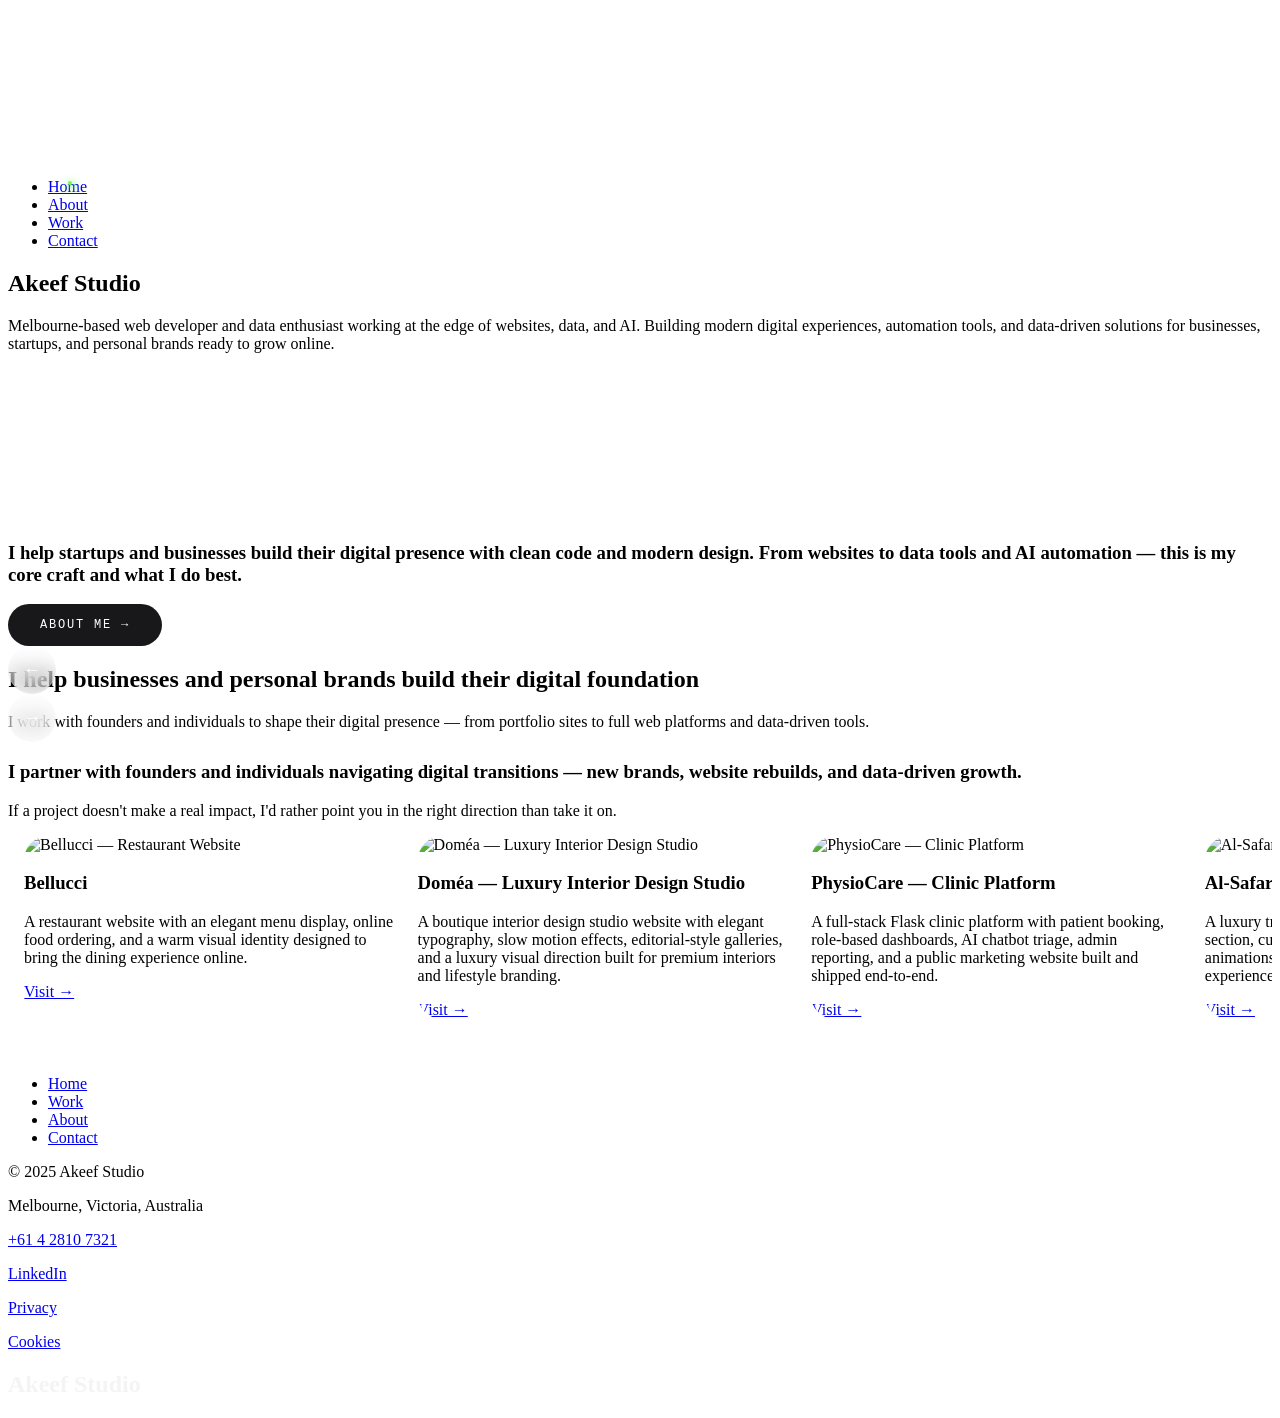
==== commit 59198e77: "Remove GitHub and email from footer on all pages, keep phone number Co-Authored-By: Claude Opus 4.6 " ====
--- a/index.html
+++ b/index.html
@@ -318,9 +318,7 @@
                         <p>&copy; 2025 Akeef Studio</p>
                         <p>Melbourne, Victoria, Australia</p>
                         <p><a href="tel:+61428107321" class="hover:text-zinc-600 transition-colors">+61 4 2810 7321</a></p>
-                        <p><a href="mailto:akeef.farooqi@gmail.com" class="hover:text-zinc-600 transition-colors">akeef.farooqi@gmail.com</a></p>
                         <p><a href="https://www.linkedin.com/in/akeeffarooqi7/" target="_blank" class="hover:text-zinc-600 transition-colors">LinkedIn</a></p>
-                        <p><a href="https://github.com/Akeeffarooqi7" target="_blank" class="hover:text-zinc-600 transition-colors">GitHub</a></p>
                         <p><a href="privacy.html" class="hover:text-zinc-600 transition-colors">Privacy</a></p>
                         <p><a href="cookies.html" class="hover:text-zinc-600 transition-colors">Cookies</a></p>
                     </div>
